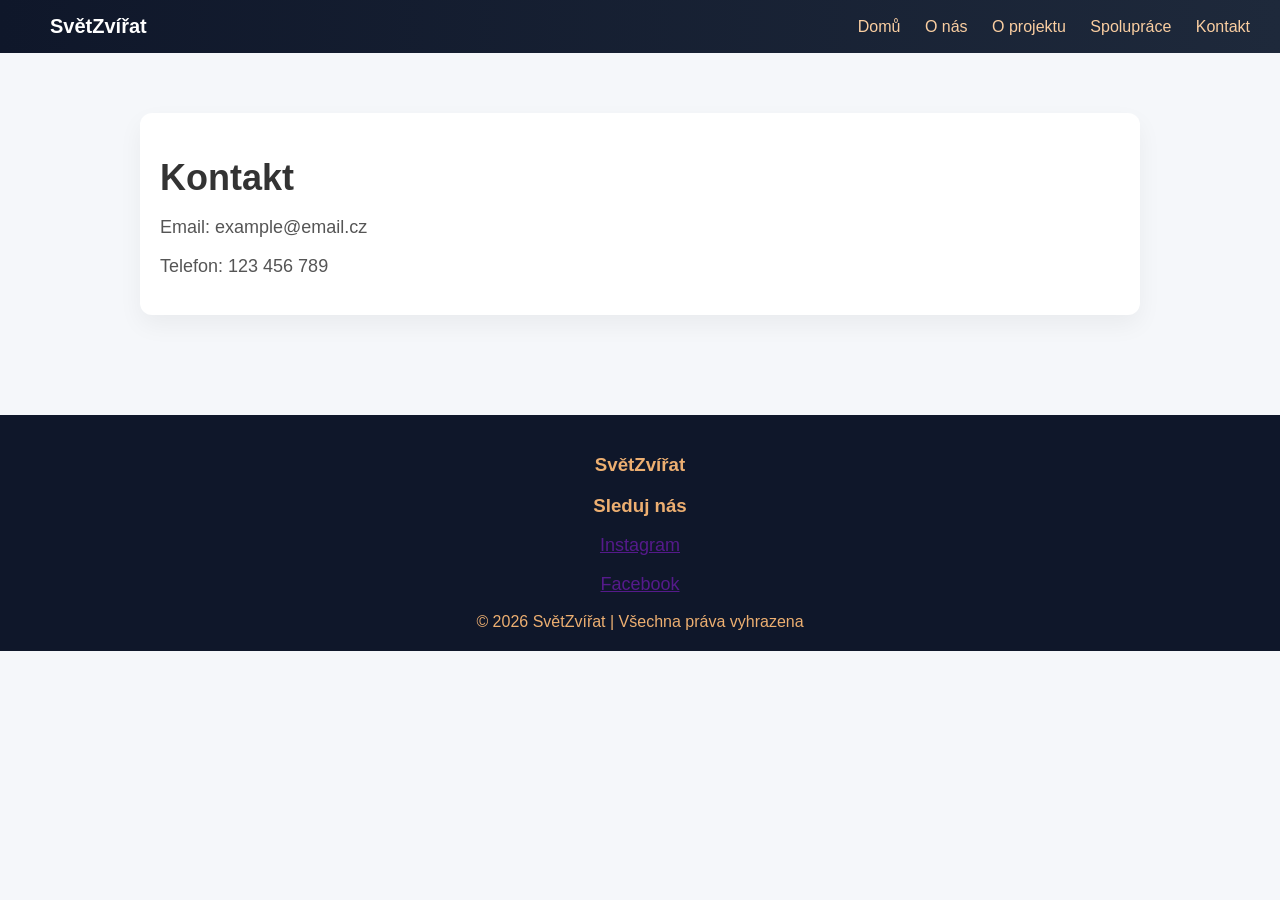
==== kontakt.html @ 7024fdc2 "Add files via upload" ====
<!DOCTYPE html>
<html lang="cs">
<head>
<meta charset="UTF-8">
<title>Kontakt</title>
<link rel="stylesheet" href="style.css">
</head>
<body>
<nav>
<a href="index.html"><strong>SvětZvířat</strong></a>
<div>
<a href="index.html">Domů</a>
<a href="o_nas.html">O nás</a>
<a href="o_projektu.html">O projektu</a>
<a href="spoluprace.html">Spolupráce</a>
<a href="kontakt.html">Kontakt</a>
</div>
</nav>

<div class="container">
<div class="card">
<h1>Kontakt</h1>
<p>Email: example@email.cz</p>
<p>Telefon: 123 456 789</p>
</div>
<div class="images">
<img src="" alt="">
<img src="" alt="">
</div>
</div>

<footer>
    <div class="footer-container">
        
        <div class="footer-section">
            <h3>SvětZvířat</h3>
                   </div>

        <div class="footer-section">
            <h3>Sleduj nás</h3>
            <p><a href="">Instagram</a></p>
            <p><a href="">Facebook</a></p>
        </div>

    </div>

    <div class="footer-bottom">
        &copy; 2026 SvětZvířat | Všechna práva vyhrazena
    </div>
</footer></body>
</html>
---- style.css ----
body {
    margin: 0;
    font-family: 'Segoe UI', Arial, sans-serif;
    background: #f5f7fa;
    color: #333;
}

nav {
    background: linear-gradient(90deg, #0f172a, #1e293b);
    padding: 15px 30px;
    display: flex;
    justify-content: space-between;
    align-items: center;
}

nav strong {
    color: white;
    font-size: 20px;
}

nav a {
    color: #facea1;
    margin-left: 20px;
    text-decoration: none;
    font-weight: 500;
    transition: 0.3s;
}

nav a:hover {
    color: #38ebf8;
}

.container {
    max-width: 1000px;
    margin: auto;
    padding: 40px 20px;
}

h1 {
    font-size: 36px;
    margin-bottom: 10px;
}

p {
    font-size: 18px;
    color: #555;
}

.hero {
    background: linear-gradient(120deg, #ec9514, #ee6a05);
    color: white;
    padding: 80px 20px;
    text-align: center;
}

.hero h1 {
    font-size: 42px;
}

.hero p {
    color: #e0f2fe;
}

.card {
    background: white;
    padding: 20px;
    border-radius: 12px;
    box-shadow: 0 10px 25px rgba(0,0,0,0.05);
    margin-top: 20px;
}

.images {
    display: flex;
    gap: 20px;
    margin-top: 20px;
}

.images img {
    width: 100%;
    max-width: 300px;
    border-radius: 10px;
    box-shadow: 0 5px 15px rgba(0,0,0,0.1);
}

footer {
    background: #0f172a;
    color: #edaf71;
    text-align: center;
    padding: 20px;
    margin-top: 40px;
}
.footer-section a {
    display: inline-block;
    transition: 0.3s;
}

.footer-section a:hover {
    transform: translateX(5px);
    color: #f5902c;
}
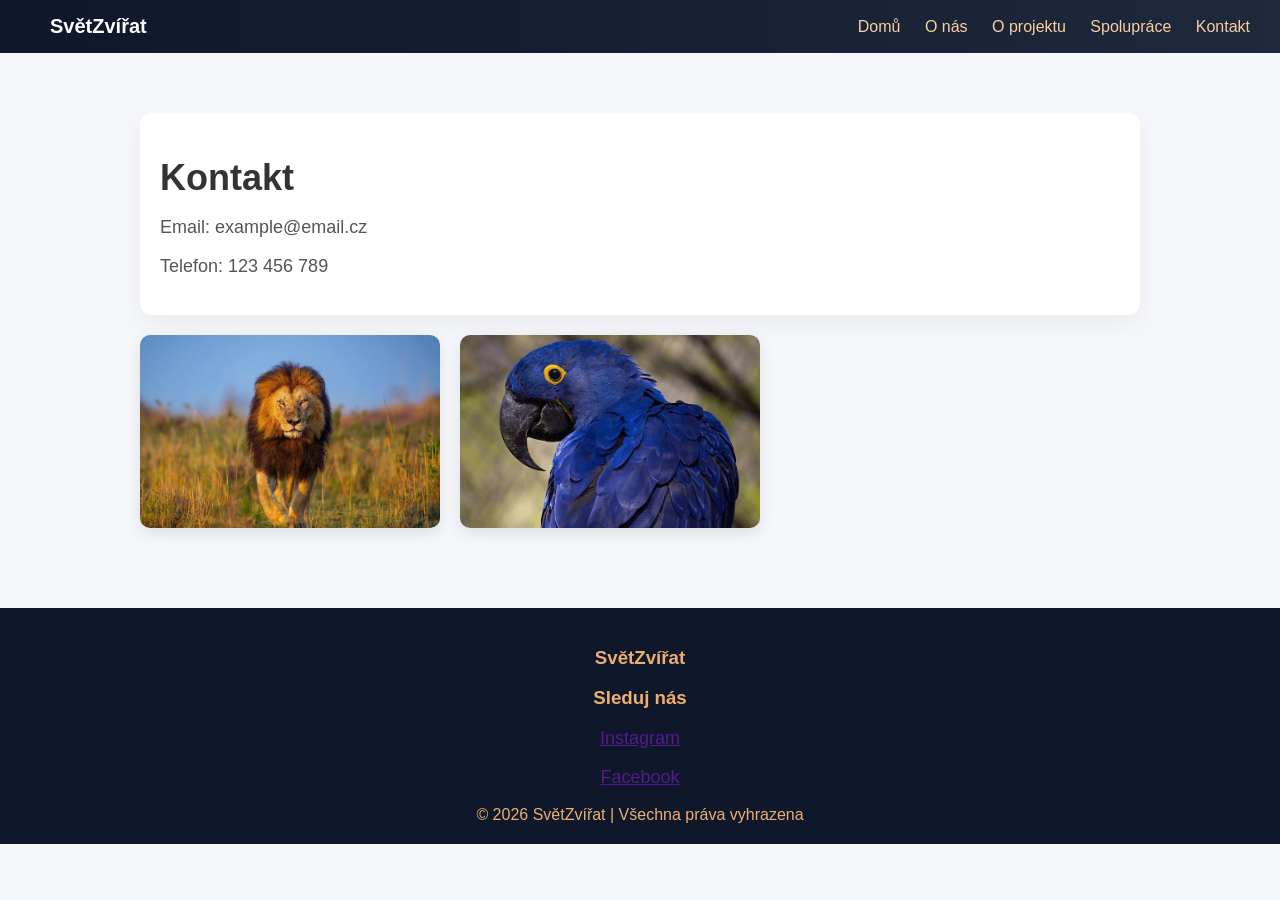
==== commit 3bb5eb5c: "Update kontakt.html" ====
--- a/kontakt.html
+++ b/kontakt.html
@@ -24,8 +24,8 @@
 <p>Telefon: 123 456 789</p>
 </div>
 <div class="images">
-<img src="" alt="">
-<img src="" alt="">
+<img src="lev.jpg" alt="">
+<img src="pap.jpeg" alt="">
 </div>
 </div>
 
